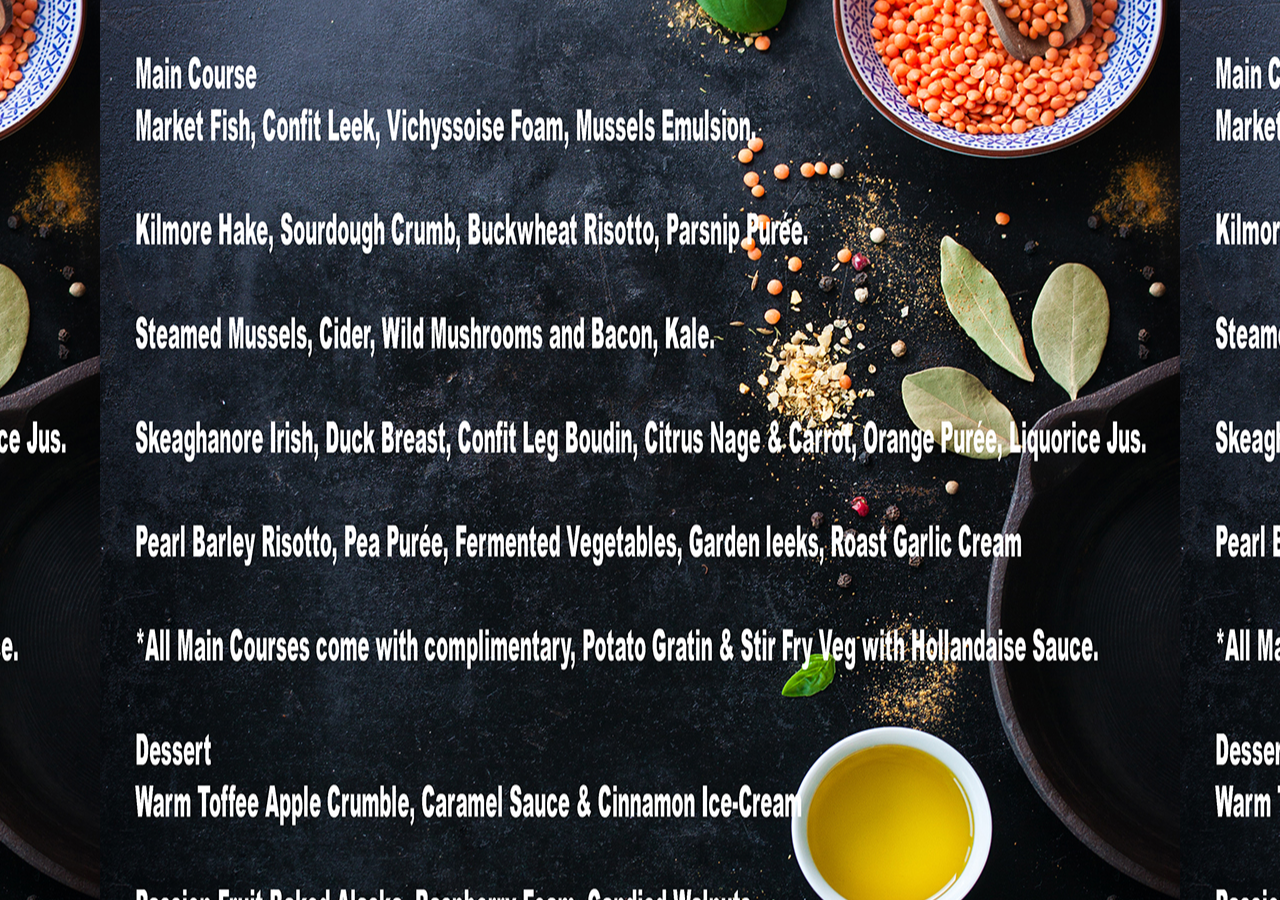
==== view.html @ 8acac36c "1.001" ====
<!DOCTYPE html>
   <html long="EN">
    <head>
      <title>best sea food bar in Dublin</title>
          <meta charset="UTF-8">
          <meta name ="viewport" content="width=device-width, initial-scale=1.0">
          <meta name="keywords" content="this is for keywords e.g. seafood,bar etc.">
          <link rel="stylesheet" type="text/css" href="css/reset.css">
          <link rel="stylesheet" type="text/css" href="css/master.css">
      </head>
<body class="viewmenu">
  
</body>
</html>
---- css/master.css ----
html,body {
  
   background-color: white;
   height: 100%;
   color: white;
   font: 14px/2.0 Arial,helvetica,sans-serif;
   text-align: center; 
 }
h2{
  font: 30px/3.0 Arial Black,sans-serif;
  padding:10px;
}
h3{
  font: 36px/3.0 Arial Black;
  padding:30px;
}
a{
  color:#4f7098;
}

 }
.logo{
  background-color: white;
  margin-top: 30px;
}
.logo img{
  max-width: 100%;
} 
nav{
  position: relative;
    width: 100%;
}
ul{
  position: relative;
  background-color: white;
  width: 100%;
  margin: 0;
  padding:0;
}
ul li{
  list-style: none;
  display: inline-block;
  padding:20px;
}
ul li a{
  color: #4f7098;
  text-decoration: none;
}
ul li a.active,
ul li a:hover{
 color:#1f2229; 
}
.toggle{
  width: 100%;
  padding: 20px;
  text-align: left;
  box-sizing: border-box;
  color: black;
  font-size: 30px;
  display: none;
  }
  .toggle span{
    cursor: pointer;
  }
  @media(max-width: 600px){
  .toggle{
  display: block;
  }
  
  nav ul{
  width: 100%;
  display: none;
  }
  nav ul li{
  display: block;
  text-align: center;
  }
}
.active{
  display: block;
}



.wrapper{
   background-color: #1f2229;
   width: 80%;
   margin: 0 auto 0 auto;
   position: relative;
}
.reslides{
  position: relative;
  list-style: none;
  overflow: hidden;
  width: 100%;
  margin: 0;
  padding: 0;
}
.rslides li {
  -webkit-backface-visibility: hidden;
  position: absolute;
  display: none;
  width:100%;
  box-sizing:border-box;
  }

.rslides li first-child {
  position: relative;
  display: block;
  float: left;
  }

.rslides img {
  display: block;
  height: auto;
  width: 100%;
 }
 

#menu{
   color: white;
   background: #8e8f93;
    }
    .reservationimg,.contactimg{
      width:200px;
    }
#contact{
      max-width: 1200px;
      box-sizing: border-box;
      margin-left:auto;
      margin-right: auto;
      padding:1em;
    }
.map{
    overflow:hidden;
    padding-bottom:56.25%;
    position:relative;
    height:0;
}
.map iframe{
    left:0;
    top:0;
    height:100%;
    width:100%;
    position:absolute;
}

 @media(min-width: 600px){
  body{
  font: 18px/2.0 Arial,helvetica,sans-serif;
 }
  .box1{
    width:33%;
    float:left;
  }
  .box2{
    width:33%;
    padding-left:6px;
   float:left;
  }
  .box3{
    width:33%;
    float:right;
  }

  .reservationimg,.contactimg{
    width:400px;
    padding-top: 40px;
  }
  .reservations{
    float: left;
    width:50%;
  }
  .info{
    float:right;
    width:50%;
  }
  #contact{
    display: grid;
    grid-template-columns: 1fr 1fr;
  }
}
 
    .sea {
  width: 100%;
  height: 600px;
  background-color:  #1f2229;
  background-image: linear-gradient(
     #1f2229,
    rgba(255, 255, 255, 0) ,
    rgba(255, 255, 255, 0.5));
  position: relative;
  overflow: hidden;
}

.sea .title {
  color: white;
  font-size: 24px;
  font-family: serif;
  text-align: center;
  line-height: 250px;
  text-transform: uppercase;
  letter-spacing: 0.4em;
  position: absolute;
  z-index: 1;
  width: 100%;
}
.sea .wave {
  position: absolute;
  top: -250px;
  left: -250px;
  width: 700px;
  height: 500px;
  background: #4f7098;
  border-radius: 43%;
  filter: opacity(0.4);
  animation: drift linear infinite;
  transform-origin: 50% 48%;
}

.sea .wave:nth-of-type(1) {
  animation-duration: 5s;
}

.sea .wave:nth-of-type(2) {
  animation-duration: 7s;
}

.sea .wave:nth-of-type(3) {
  animation-duration: 9s;
  background-color: #1f2229;
  filter: opacity(0.1);
}
 

@keyframes drift {
  from {
    transform: rotate(360deg);
  }
}
.icons{
  background-color: white;
  color:#4f7098;
}
 .icons a{
    color:#4f7098;
    text-decoration: none;
    }
    .icons a:hover{
      color:#1f2229;
    }
     @media(max-width: 600px){
      .viewmore{
        display: none;
      }
      h2{
     font: 30px/3.0 Arial Black,sans-serif;
     padding:10px;
     }
     h3{
     font: 36px/3.0 Arial Black;
     padding:30px;
     }
    .icons ul img{
        width:28px;
     }
    }
    body.viewmenu{
      background: url(../images/menu.jpg);
     background-position: center;
   }
  

 
    
    
  
 /**
 * For modern browsers
 * 1. The space content is one way to avoid an Opera bug when the
 *    contenteditable attribute is included anywhere else in the document.
 *    Otherwise it causes space to appear at the top and bottom of elements
 *    that are clearfixed.
 * 2. The use of `table` rather than `block` is only necessary if using
 *    `:before` to contain the top-margins of child elements.
 */
.cf:before,
.cf:after {
    content: " "; /* 1 */
    display: table; /* 2 */
}

.cf:after {
    clear: both;
}

/**
 * For IE 6/7 only
 * Include this rule to trigger hasLayout and contain floats.
 */
.cf {
    *zoom: 1;
}
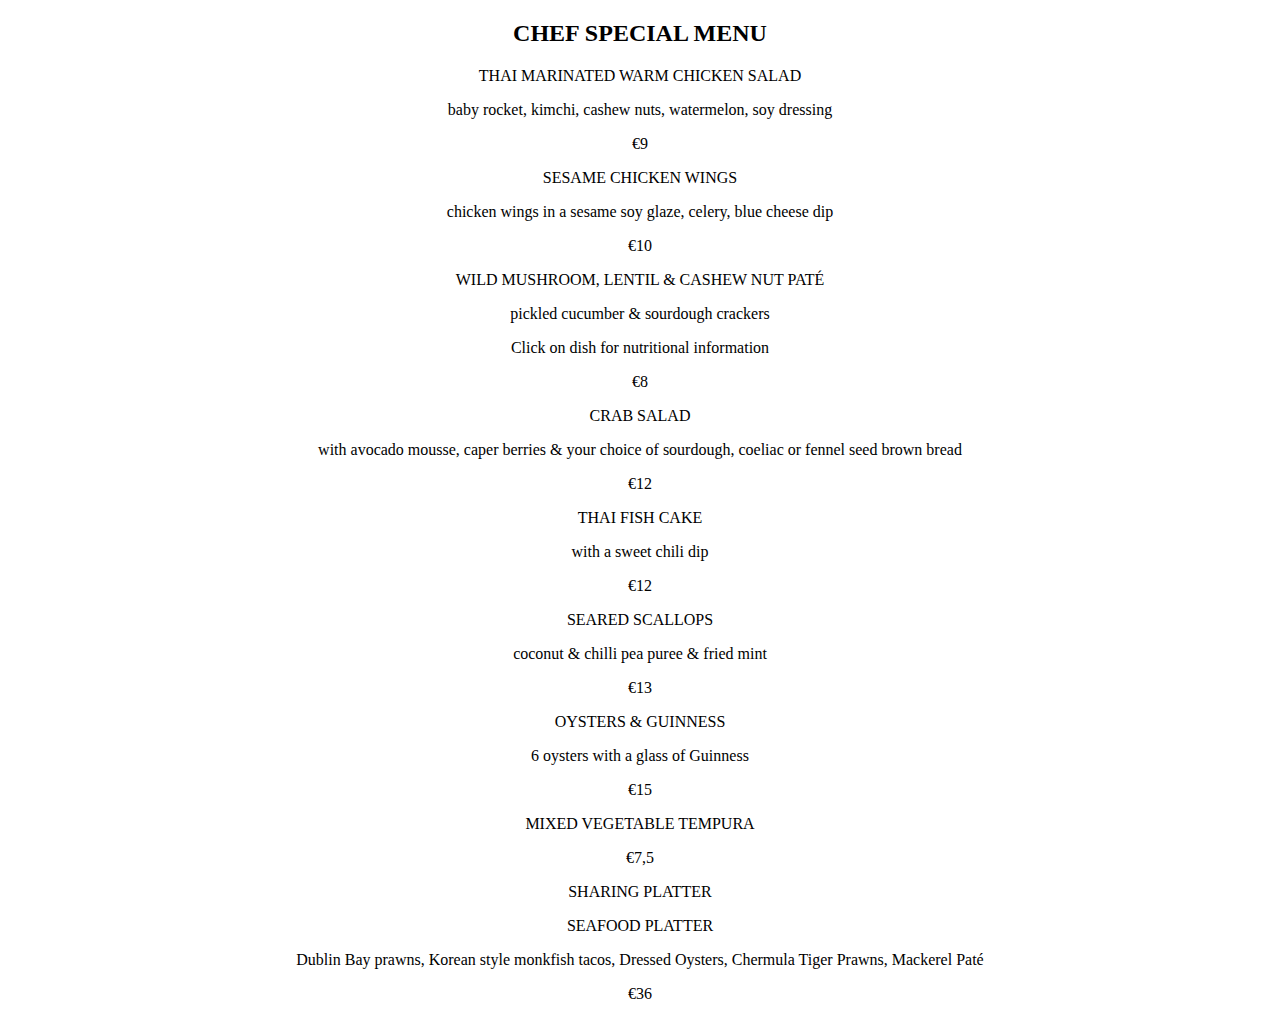
==== commit 22eea075: "added cocktail food and update view and html and master css" ====
--- a/view.html
+++ b/view.html
@@ -1,14 +1,49 @@
 <!DOCTYPE html>
    <html long="EN">
     <head>
-      <title>best sea food bar in Dublin</title>
+      <title>Bia Mara Menu</title>
           <meta charset="UTF-8">
-          <meta name ="viewport" content="width=device-width, initial-scale=1.0">
           <meta name="keywords" content="this is for keywords e.g. seafood,bar etc.">
-          <link rel="stylesheet" type="text/css" href="css/reset.css">
-          <link rel="stylesheet" type="text/css" href="css/master.css">
+          <style>
+           body{
+            text-align: center;
+           }
+         </style>
       </head>
-<body class="viewmenu">
+<body>
+  <h2>CHEF SPECIAL MENU</h2>
+  <p>THAI MARINATED WARM CHICKEN SALAD</p>
+  <p>baby rocket, kimchi, cashew nuts, watermelon, soy dressing</p>
+  <p>€9</p>
+  <p>SESAME CHICKEN WINGS</p>
+  <p>chicken wings in a sesame soy glaze, celery, blue cheese dip</p> 
+  <p>€10</p>
+  <p>WILD MUSHROOM, LENTIL & CASHEW NUT PATÉ</p>
+  <p>pickled cucumber & sourdough crackers</p>
+  <p>Click on dish for nutritional information</p>
+  <p>€8</p>
+  <p>CRAB SALAD</p>
+  <p>with avocado mousse, caper berries & your choice of sourdough, coeliac or fennel seed brown bread</p>
+  <p>€12</p>
+  <p>THAI FISH CAKE</p>
+  <p>with a sweet chili dip</p>
+  <p>€12</p>
+  <p>SEARED SCALLOPS</p>
+  <p>coconut & chilli pea puree & fried mint</p>
+  <p>€13</p>
+  <p>OYSTERS & GUINNESS</p>
+  <p>6 oysters with a glass of Guinness</p>
+  <p>€15</p>
+  <p>MIXED VEGETABLE TEMPURA</p>
+  <p>€7,5</p>
+  <p>SHARING PLATTER</p>
+  <p>SEAFOOD PLATTER</p>
+  <p>Dublin Bay prawns, Korean style monkfish tacos, Dressed Oysters, Chermula Tiger Prawns, Mackerel Paté</p>
+  <p>€36</p>
+  
+</body>
+</html>
+
   
 </body>
 </html>